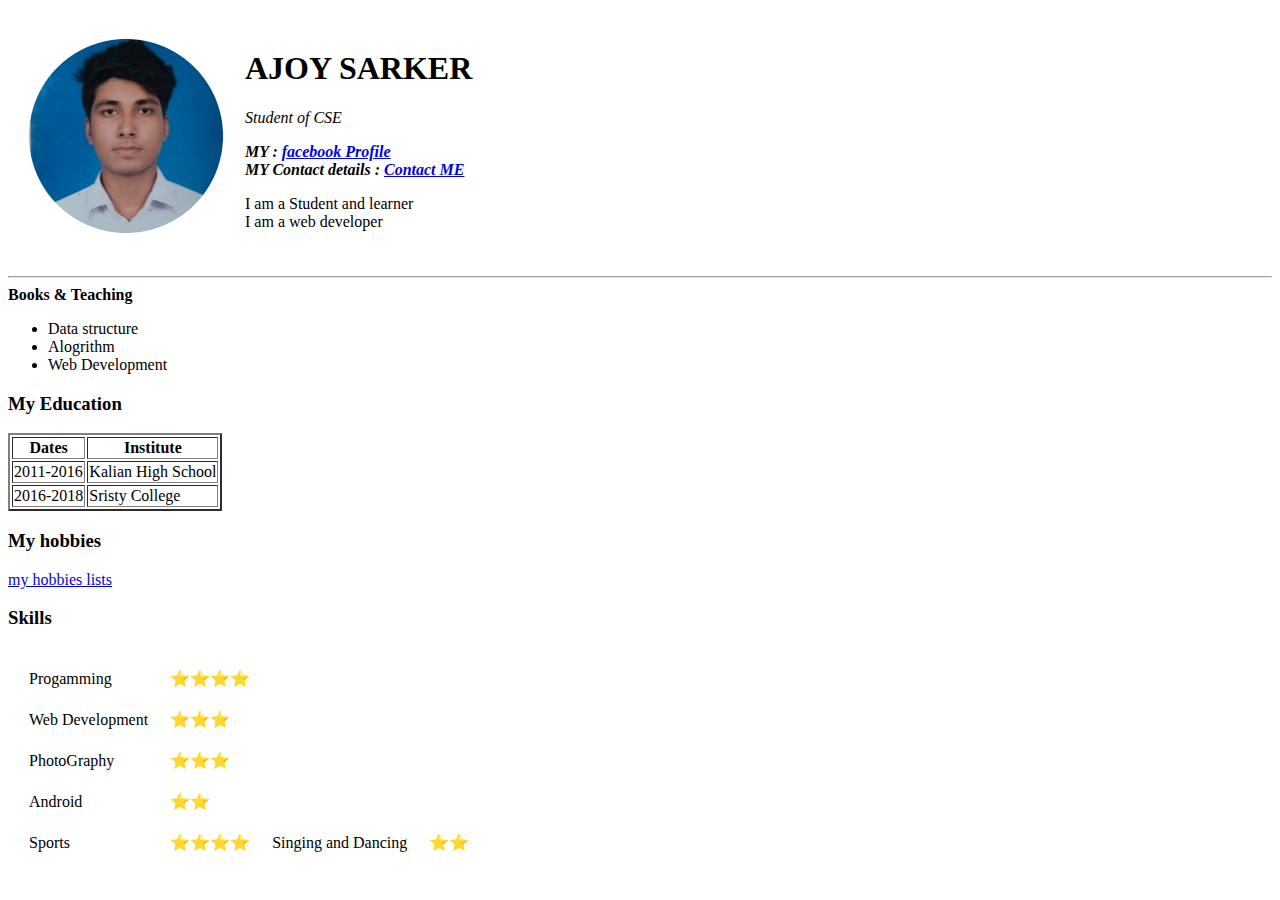
==== index.html @ c619271b "Initial Commitemetn" ====
<!DOCTYPE html>
<html lang="en" dir="ltr">

<head>
  <meta charset="utf-8">
  <title> AJOY'S Personal Website</title>
</head>

<body>
  <table cellspacing="20">
    <tr>
      <td><img src="ajoy.png" alt="Ajoy Sarker profile_pictures"></td>
      <td>
        <h1>AJOY SARKER</h1>
        <em>
          <p>Student of CSE</p>
          <b>MY : <a href="https://facebook.com/ajoysrju">facebook Profile</a></b>
          <br>
          <b>MY Contact details : <a href="Contact.html">Contact ME</a></b>
        </em>
        <p>I am a Student and learner <br /> I am a web developer</p>
      </td>
    </tr>
  </table>

  <hr>

  <b>Books & Teaching</b>

  <ul type>
    <li>Data structure</li>
    <li>Alogrithm</li>
    <li>Web Development</li>
  </ul>
  <h3>My Education</h3>
  <table border="2">
    <tr>
      <th>Dates</th>
      <th>Institute</th>
    </tr>

    <tr>
      <td>2011-2016</td>
      <td> Kalian High School</td>

    </tr>
    <tr>
      <td>
        2016-2018</td>
      <td>
        Sristy College
      </td>
    </tr>
  </table>

  <h3>My hobbies</h3>

  <a href="Hobbies.html">my hobbies lists</a>
  <h3>Skills </h3>
  <table cellspacing = "20">
    <tr>
      <td>Progamming </td>
      <td>&#11088;&#11088;&#11088;&#11088;</td>
    </tr>
    <tr>
      <td>Web Development </td>
      <td>&#11088;&#11088;&#11088;</td>
    </tr>
    <tr>
      <td>PhotoGraphy </td>
      <td>&#11088;&#11088;&#11088;</td>
    </tr>
    <tr>
      <td>Android </td>
      <td>&#11088;&#11088;</td>
    </tr>
    <tr>
      <td>Sports </td>
      <td>&#11088;&#11088;&#11088;&#11088;</td>
      <td>Singing and Dancing</td>
      <td>&#11088;&#11088;</td>
    </tr>
  </table>
</body>

</html>
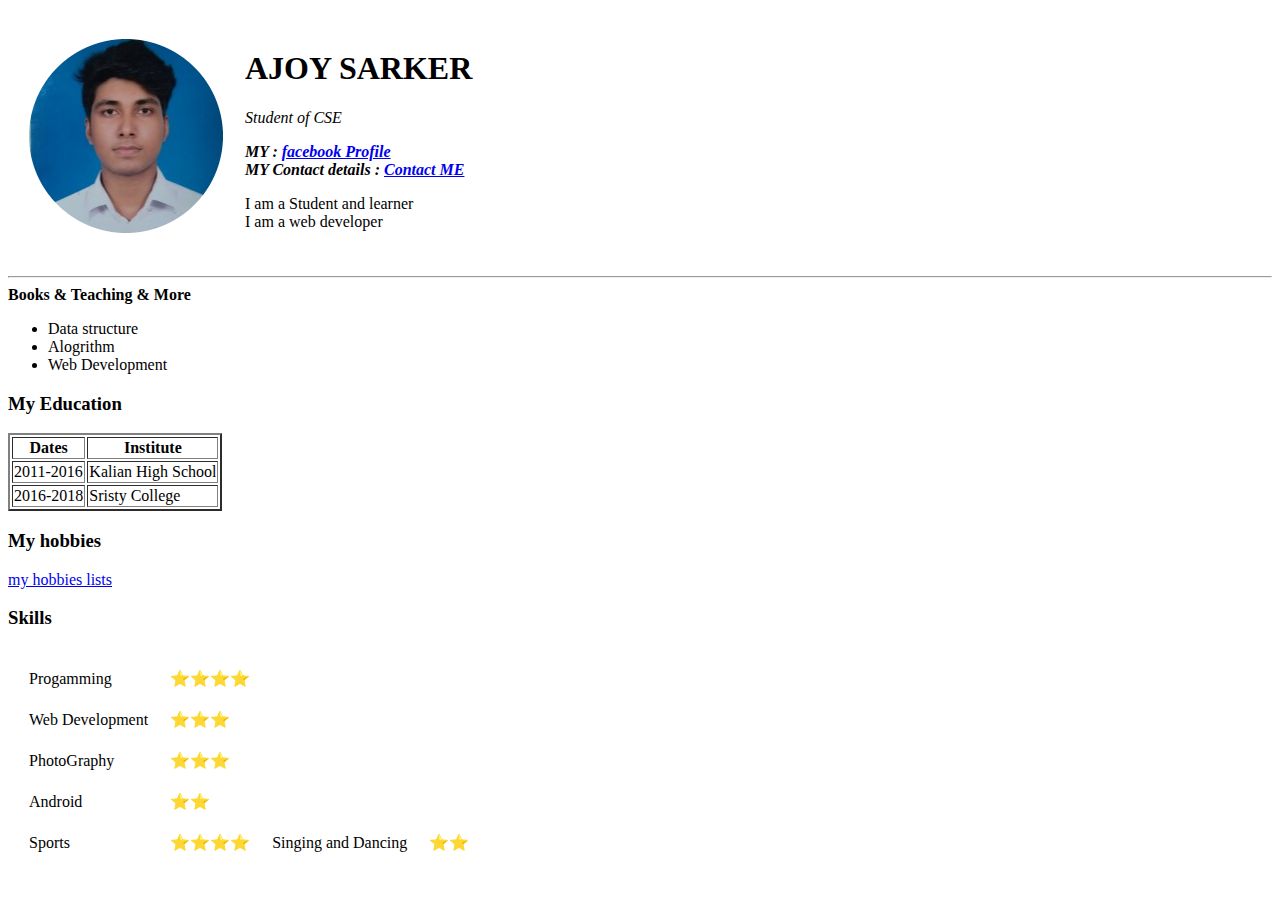
==== commit b3aa1c04: "Change on Teaching" ====
--- a/index.html
+++ b/index.html
@@ -25,7 +25,7 @@
 
   <hr>
 
-  <b>Books & Teaching</b>
+  <b>Books & Teaching & More </b>
 
   <ul type>
     <li>Data structure</li>
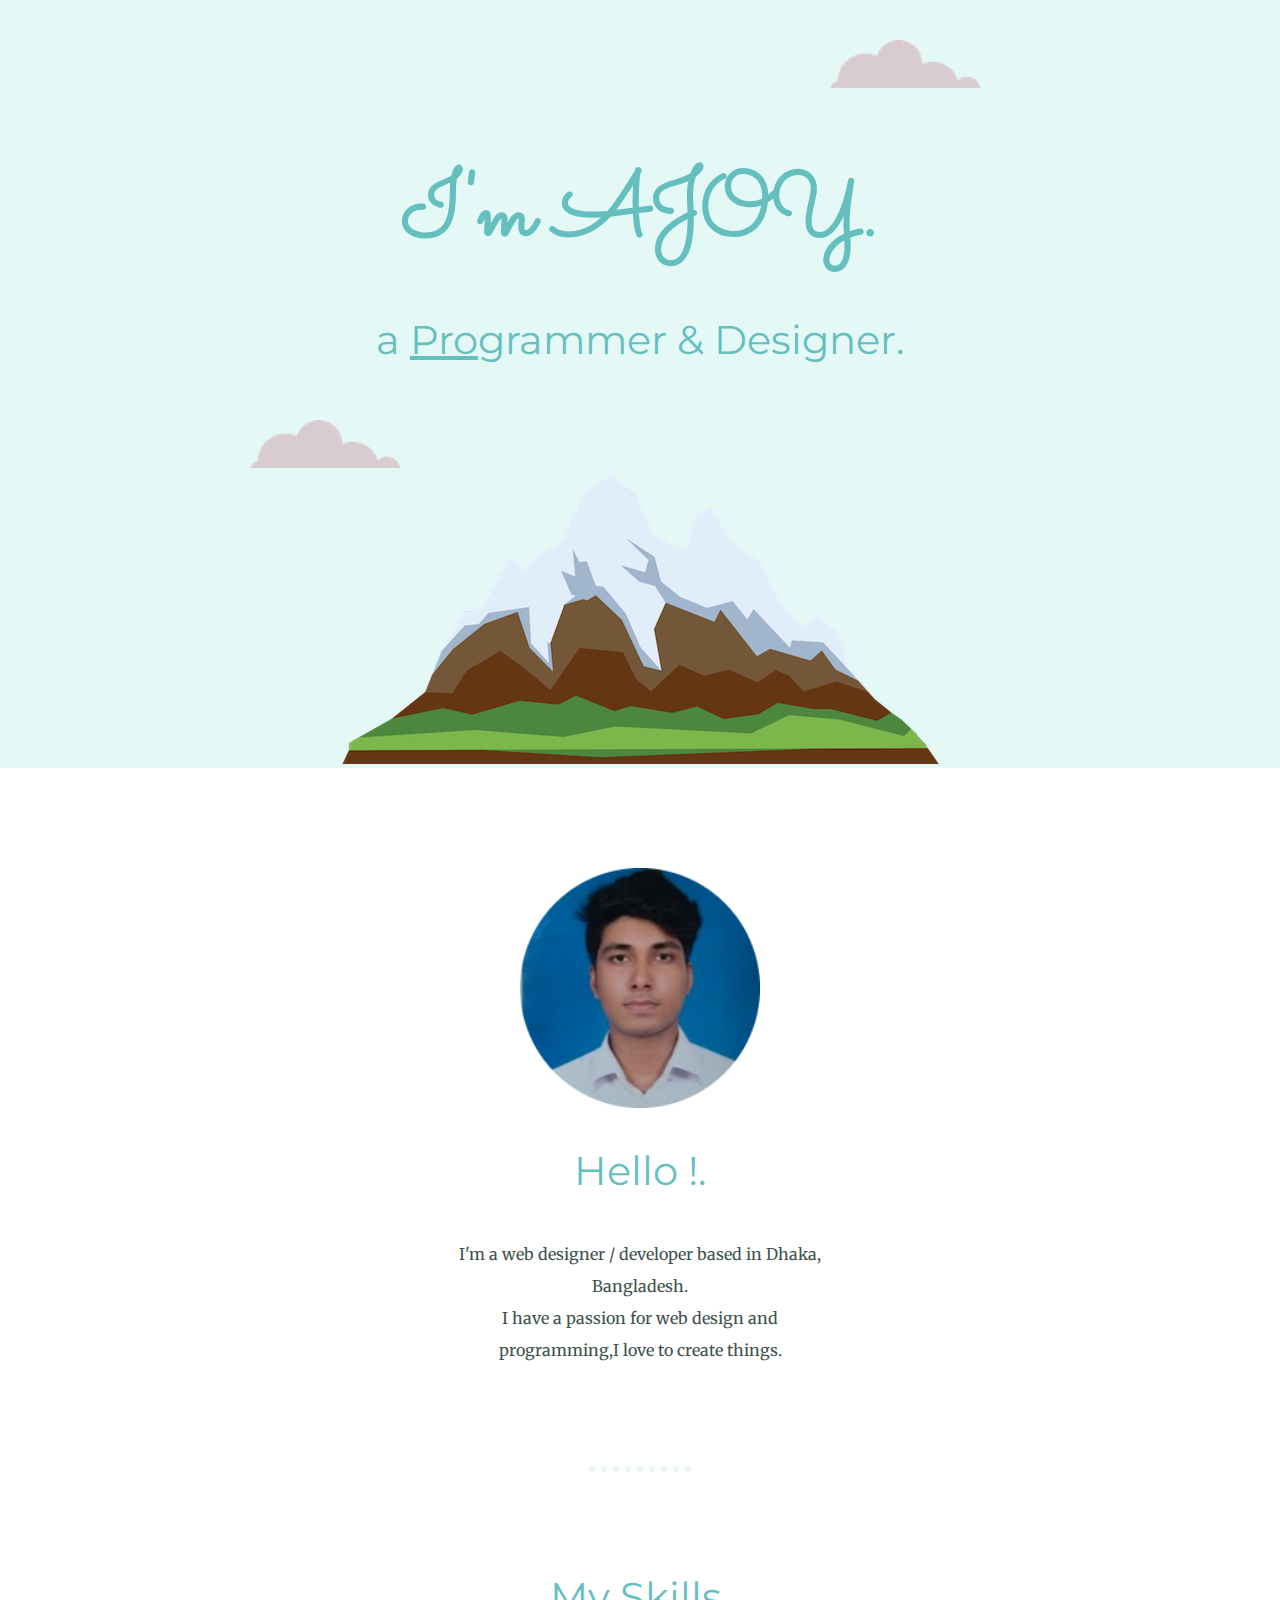
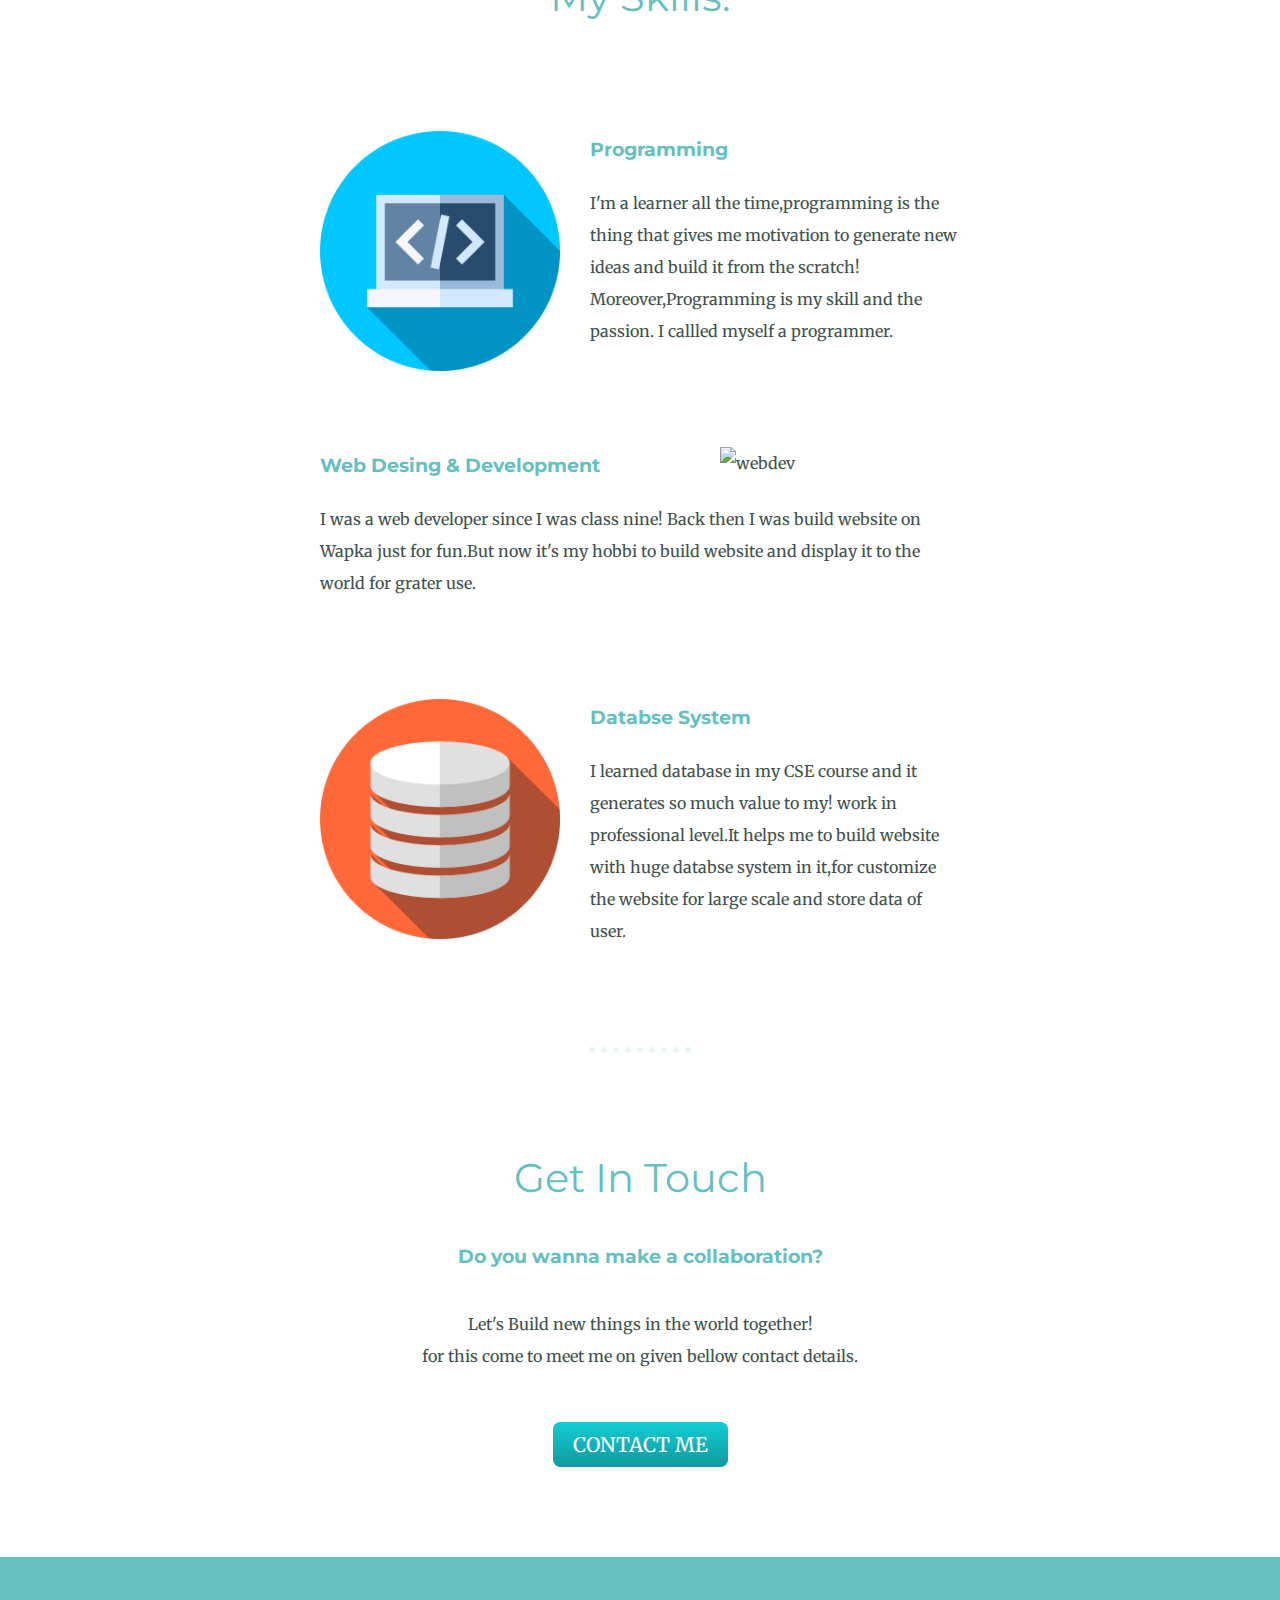
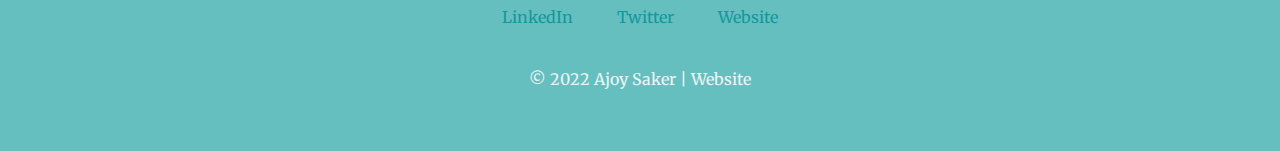
==== commit de8efffa: "Add files via upload" ====
--- a/index.html
+++ b/index.html
@@ -1,86 +1,90 @@
-<!DOCTYPE html>
-<html lang="en" dir="ltr">
-
-<head>
-  <meta charset="utf-8">
-  <title> AJOY'S Personal Website</title>
-</head>
-
-<body>
-  <table cellspacing="20">
-    <tr>
-      <td><img src="ajoy.png" alt="Ajoy Sarker profile_pictures"></td>
-      <td>
-        <h1>AJOY SARKER</h1>
-        <em>
-          <p>Student of CSE</p>
-          <b>MY : <a href="https://facebook.com/ajoysrju">facebook Profile</a></b>
-          <br>
-          <b>MY Contact details : <a href="Contact.html">Contact ME</a></b>
-        </em>
-        <p>I am a Student and learner <br /> I am a web developer</p>
-      </td>
-    </tr>
-  </table>
-
-  <hr>
-
-  <b>Books & Teaching & More </b>
-
-  <ul type>
-    <li>Data structure</li>
-    <li>Alogrithm</li>
-    <li>Web Development</li>
-  </ul>
-  <h3>My Education</h3>
-  <table border="2">
-    <tr>
-      <th>Dates</th>
-      <th>Institute</th>
-    </tr>
-
-    <tr>
-      <td>2011-2016</td>
-      <td> Kalian High School</td>
-
-    </tr>
-    <tr>
-      <td>
-        2016-2018</td>
-      <td>
-        Sristy College
-      </td>
-    </tr>
-  </table>
-
-  <h3>My hobbies</h3>
-
-  <a href="Hobbies.html">my hobbies lists</a>
-  <h3>Skills </h3>
-  <table cellspacing = "20">
-    <tr>
-      <td>Progamming </td>
-      <td>&#11088;&#11088;&#11088;&#11088;</td>
-    </tr>
-    <tr>
-      <td>Web Development </td>
-      <td>&#11088;&#11088;&#11088;</td>
-    </tr>
-    <tr>
-      <td>PhotoGraphy </td>
-      <td>&#11088;&#11088;&#11088;</td>
-    </tr>
-    <tr>
-      <td>Android </td>
-      <td>&#11088;&#11088;</td>
-    </tr>
-    <tr>
-      <td>Sports </td>
-      <td>&#11088;&#11088;&#11088;&#11088;</td>
-      <td>Singing and Dancing</td>
-      <td>&#11088;&#11088;</td>
-    </tr>
-  </table>
-</body>
-
-</html>
+<!DOCTYPE html>
+<html lang="en">
+  <head>
+    <meta charset="UTF-8" />
+    <meta http-equiv="X-UA-Compatible" content="IE=edge" />
+    <meta name="viewport" content="width=device-width, initial-scale=1.0" />
+    <link rel="stylesheet" href="css/styles.css" />
+    <link rel="icon" href="favicon.ico" />
+    <link rel="preconnect" href="https://fonts.googleapis.com" />
+    <link rel="preconnect" href="https://fonts.gstatic.com" crossorigin />
+    <link
+      href="https://fonts.googleapis.com/css2?family=Merriweather:wght@300&family=Montserrat:wght@100;400&family=Sacramento&display=swap"
+      rel="stylesheet"
+    />
+    <title>AJOYSR Personal Site</title>
+  </head>
+  <body>
+    <div class="divclas">
+      <img class="top_cloud" src="cloud.png" alt="" />
+      <h1>I'm AJOY.</h1>
+      <h2>a <span class="pro"> Pro</span>grammer & Designer.</h2>
+      <img class="bottom_cloud" src="cloud.png" alt="cloud" />
+      <img src="mountain.png" alt="mountain" />
+    </div>
+    <div class="middle-container">
+      <div class="profile">
+        <img class="proimg" src="ajoy.png" alt="" />
+        <h2>Hello !.</h2>
+        <p style="width: 30%;margin: auto;"> 
+          I'm a web designer / developer based in Dhaka, Bangladesh.<br />
+          I have a passion for web design and programming,I love to create
+          things.
+        </p>
+      </div>
+      <hr />
+      <div class="skills">
+        <h2>My Skills.</h2>
+        <div class="skill-row">
+          <img class="myimage" src="programming.png" alt="programming" />
+          <h3>Programming</h3>
+          <p>
+            I'm a learner all the time,programming is the thing that gives me
+            motivation 
+            to generate new ideas and build it from the scratch!
+            Moreover,Programming is 
+            my skill and the passion. I callled myself a programmer.
+          </p>
+        </div>
+        <div class="skill-row">
+          <img class="myimage2" src="web-development.png" alt="webdev" />
+          <h3>Web Desing & Development</h3>
+          <p>
+            I was a web developer since I was class nine!
+            Back then I was build website on Wapka just for fun.But now it's my
+            hobbi
+            to build website and display it to the world for grater use.
+          </p>
+        </div>
+
+        <div class="skill-row">
+          <img class="myimage" src="database.png" alt="database" />
+          <h3>Databse System</h3>
+          <p>
+            I learned database in my CSE course and it generates so much value to my!
+            work in professional level.It helps me to build website with huge databse
+            system in it,for customize the website for large scale and store data of user.
+          </p>
+        </div>
+
+      </div>
+      <hr />
+      <div class="contact-me">
+        <h2>Get In Touch</h2>
+        <h3>Do you wanna make a collaboration?</h3>
+        <p class="contmsg">
+          Let's Build new things in the world together!<br>
+          for this come to meet me on given bellow contact details.
+        </p>
+        <a class="btn" href="mailto:ajoy.stu20181@juniv.edu">CONTACT ME</a>
+      </div>
+    </div>
+
+    <div class="bottom-container">
+      <a class="footer-link" href="https://www.linkedin.com/in/ajoy-sarker-474463231/">LinkedIn</a>
+      <a class="footer-link" href="https://twitter.com/ajoysrju">Twitter</a>
+      <a class="footer-link" href="https://ajoysr.github.io">Website</a>
+      <p class="copyright">© 2022 Ajoy Saker | Website</p>
+    </div>
+  </body>
+</html>
--- a/css/styles.css
+++ b/css/styles.css
@@ -0,0 +1,127 @@
+.divclas {
+  background-color: #e4f9f5;
+  position: relative;
+  padding-top: 100px;
+}
+body {
+  margin: 0;
+  text-align: center;
+  font-family: "Merriweather", serif;
+  background-color: white;
+  color: #40514E;
+}
+h1 {
+  font-size: 5.62rem;
+  font-family: "Sacramento", cursive;
+  margin: 50px auto 0 auto;
+  color: #66BFBF;
+}
+h2 {
+  font-family: "Montserrat", sans-serif;
+  font-size: 2.5rem;
+  color: #66BFBF;
+  font-weight: normal;
+  padding-bottom: 10px;
+}
+h3 {
+  font-family: "Montserrat", sans-serif;
+  color :#66BFBF;
+}
+
+.pro {
+  text-decoration: underline;
+}
+.bottom_cloud {
+  position: absolute;
+  left: 250px;
+  bottom: 300px;
+}
+.top_cloud {
+  position: absolute;
+  right: 300px;
+  top: 40px;
+}
+.myimage {
+  width: 15rem;
+  float: left;
+  margin-right: 30px;
+}
+.myimage2 {
+    width: 15rem;
+    float: right;
+    margin-left: 30px;
+  }
+.skill-row{
+    width: 50%;
+    margin: 100px auto  100px auto ;
+    text-align: left;
+    line-height: 2;
+}
+p{
+    line-height: 2;
+}
+.proimg
+{
+    width: 15rem;
+}
+.middle-container
+{
+    margin: 100px 0;
+}
+.bottom-container
+{
+    background-color: #66BFBF;
+    padding: 50px 0 20px;
+}
+hr{
+    border: dotted #EAF6F6 6px;
+    border-bottom: none;
+    width: 7%;
+    margin: 100px auto;
+
+}
+.contmsg
+{
+    width: 40%;
+    margin: 40px auto 60px;
+}
+.btn {
+    background: #11cdd4;
+    background-image: -webkit-linear-gradient(top, #11cdd4, #11999e);
+    background-image: -moz-linear-gradient(top, #11cdd4, #11999e);
+    background-image: -ms-linear-gradient(top, #11cdd4, #11999e);
+    background-image: -o-linear-gradient(top, #11cdd4, #11999e);
+    background-image: linear-gradient(to bottom, #11cdd4, #11999e);
+    -webkit-border-radius: 8;
+    -moz-border-radius: 8;
+    border-radius: 8px;
+    font-family: "Merriweather", serif;
+    color: #ffffff;
+    font-size: 20px;
+    padding: 10px 20px 10px 20px;
+    text-decoration: none;
+  }
+  
+  .btn:hover {
+    background: #30e3cb;
+    background-image: -webkit-linear-gradient(top, #30e3cb, #2bc4ad);
+    background-image: -moz-linear-gradient(top, #30e3cb, #2bc4ad);
+    background-image: -ms-linear-gradient(top, #30e3cb, #2bc4ad);
+    background-image: -o-linear-gradient(top, #30e3cb, #2bc4ad);
+    background-image: linear-gradient(to bottom, #30e3cb, #2bc4ad);
+    text-decoration: none;
+  }
+  a{
+      color: #11999e;
+      font-family: "Merriweather", serif;
+      margin: 10px 20px;
+      text-decoration: none;
+  }
+  a:hover{
+      color: #EAF6F6;
+  }
+  .copyright{
+      color: #EAF6F6;
+      font-size: 1rem;
+      padding: 20px 0;
+  }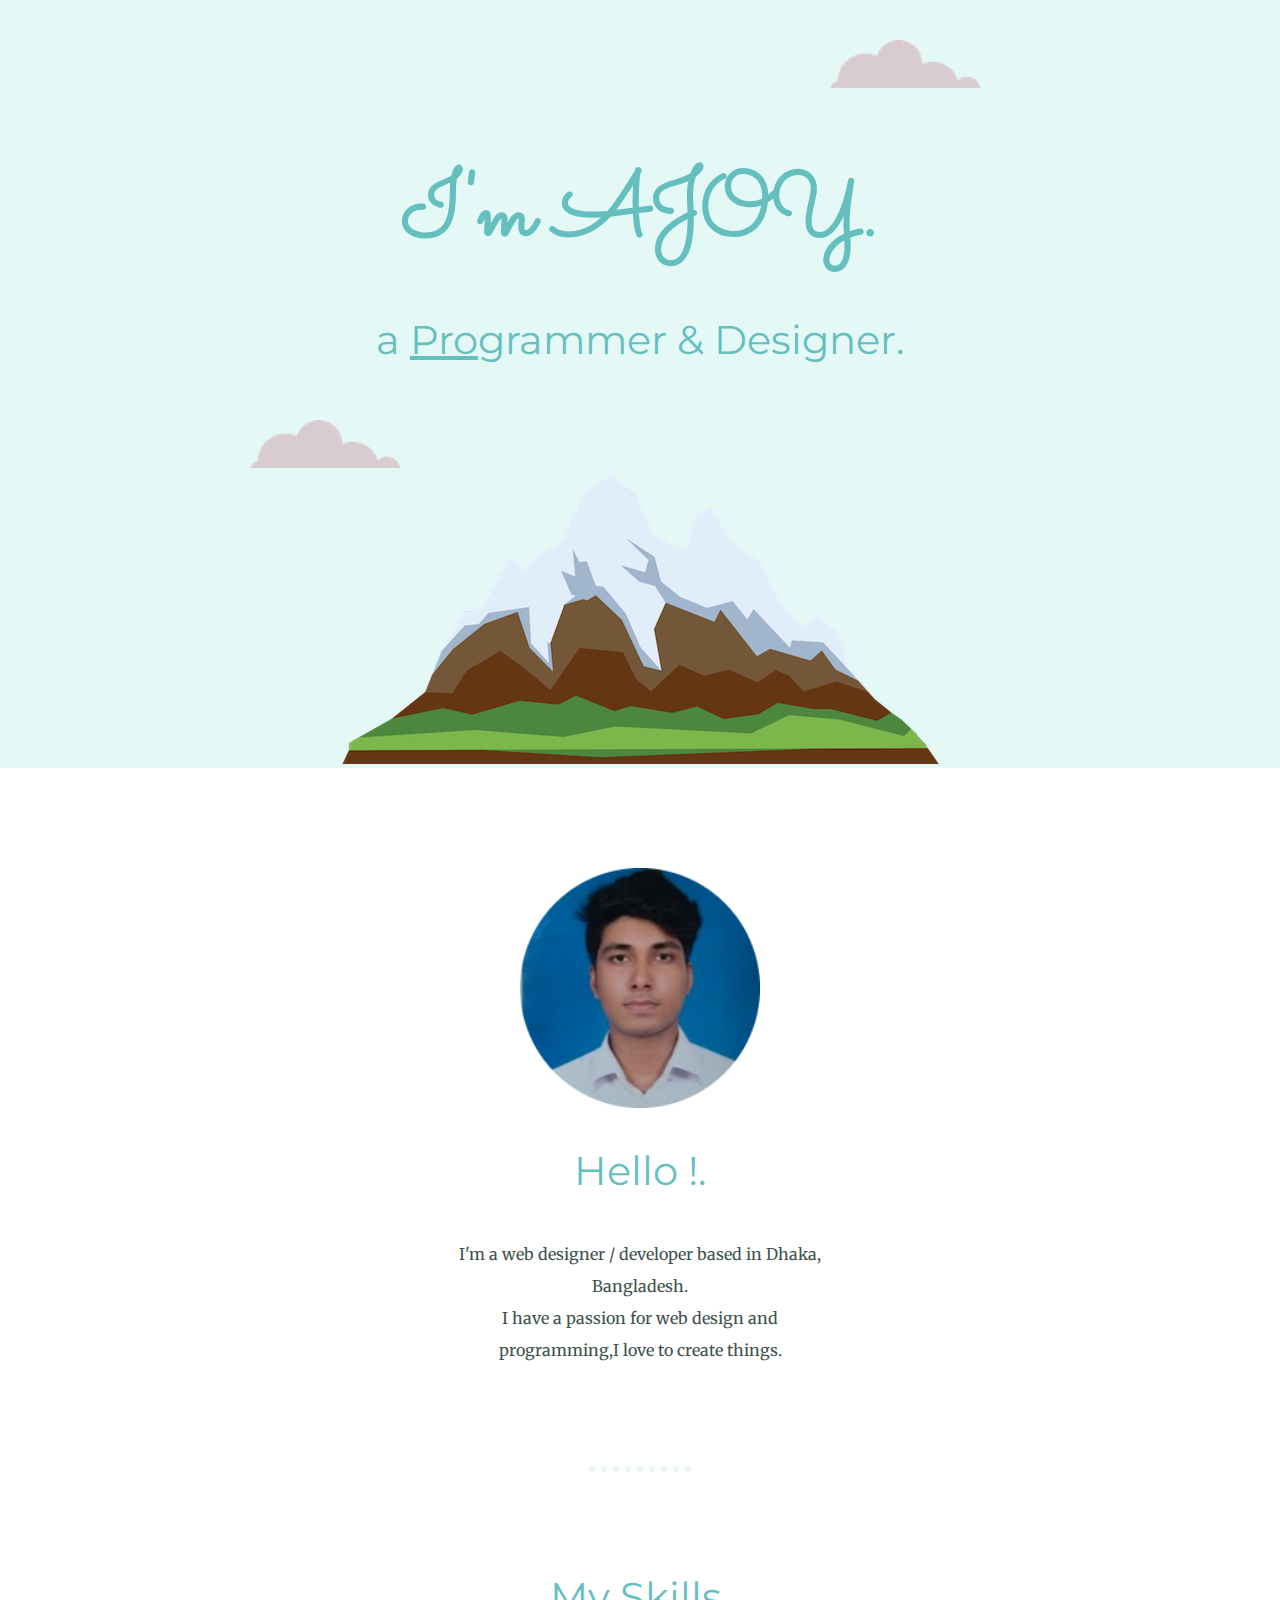
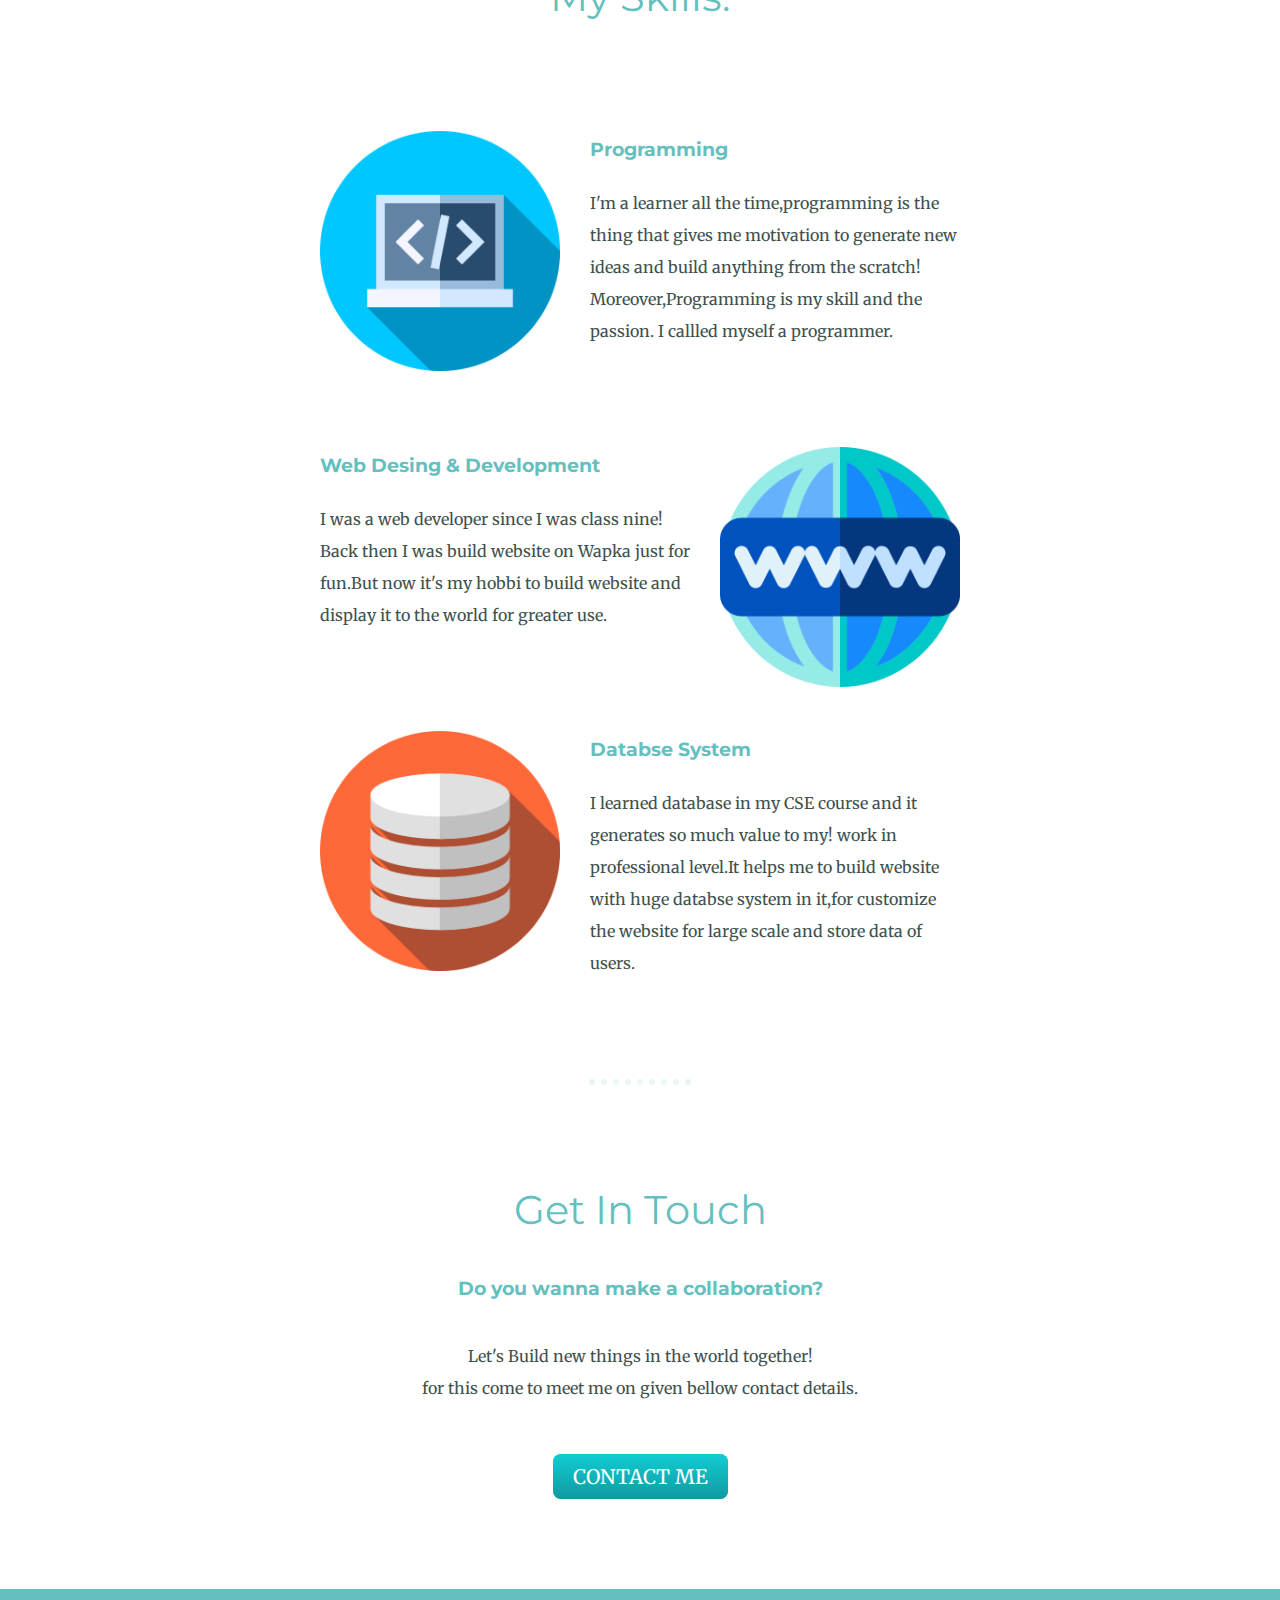
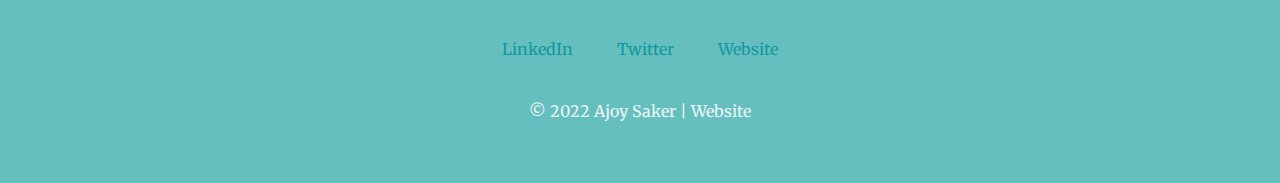
==== commit 3de69dea: "Update index.html" ====
--- a/index.html
+++ b/index.html
@@ -41,7 +41,7 @@
           <p>
             I'm a learner all the time,programming is the thing that gives me
             motivation 
-            to generate new ideas and build it from the scratch!
+            to generate new ideas and build anything from the scratch!
             Moreover,Programming is 
             my skill and the passion. I callled myself a programmer.
           </p>
@@ -53,7 +53,7 @@
             I was a web developer since I was class nine!
             Back then I was build website on Wapka just for fun.But now it's my
             hobbi
-            to build website and display it to the world for grater use.
+            to build website and display it to the world for greater use.
           </p>
         </div>
 
@@ -63,7 +63,7 @@
           <p>
             I learned database in my CSE course and it generates so much value to my!
             work in professional level.It helps me to build website with huge databse
-            system in it,for customize the website for large scale and store data of user.
+            system in it,for customize the website for large scale and store data of users.
           </p>
         </div>
 
